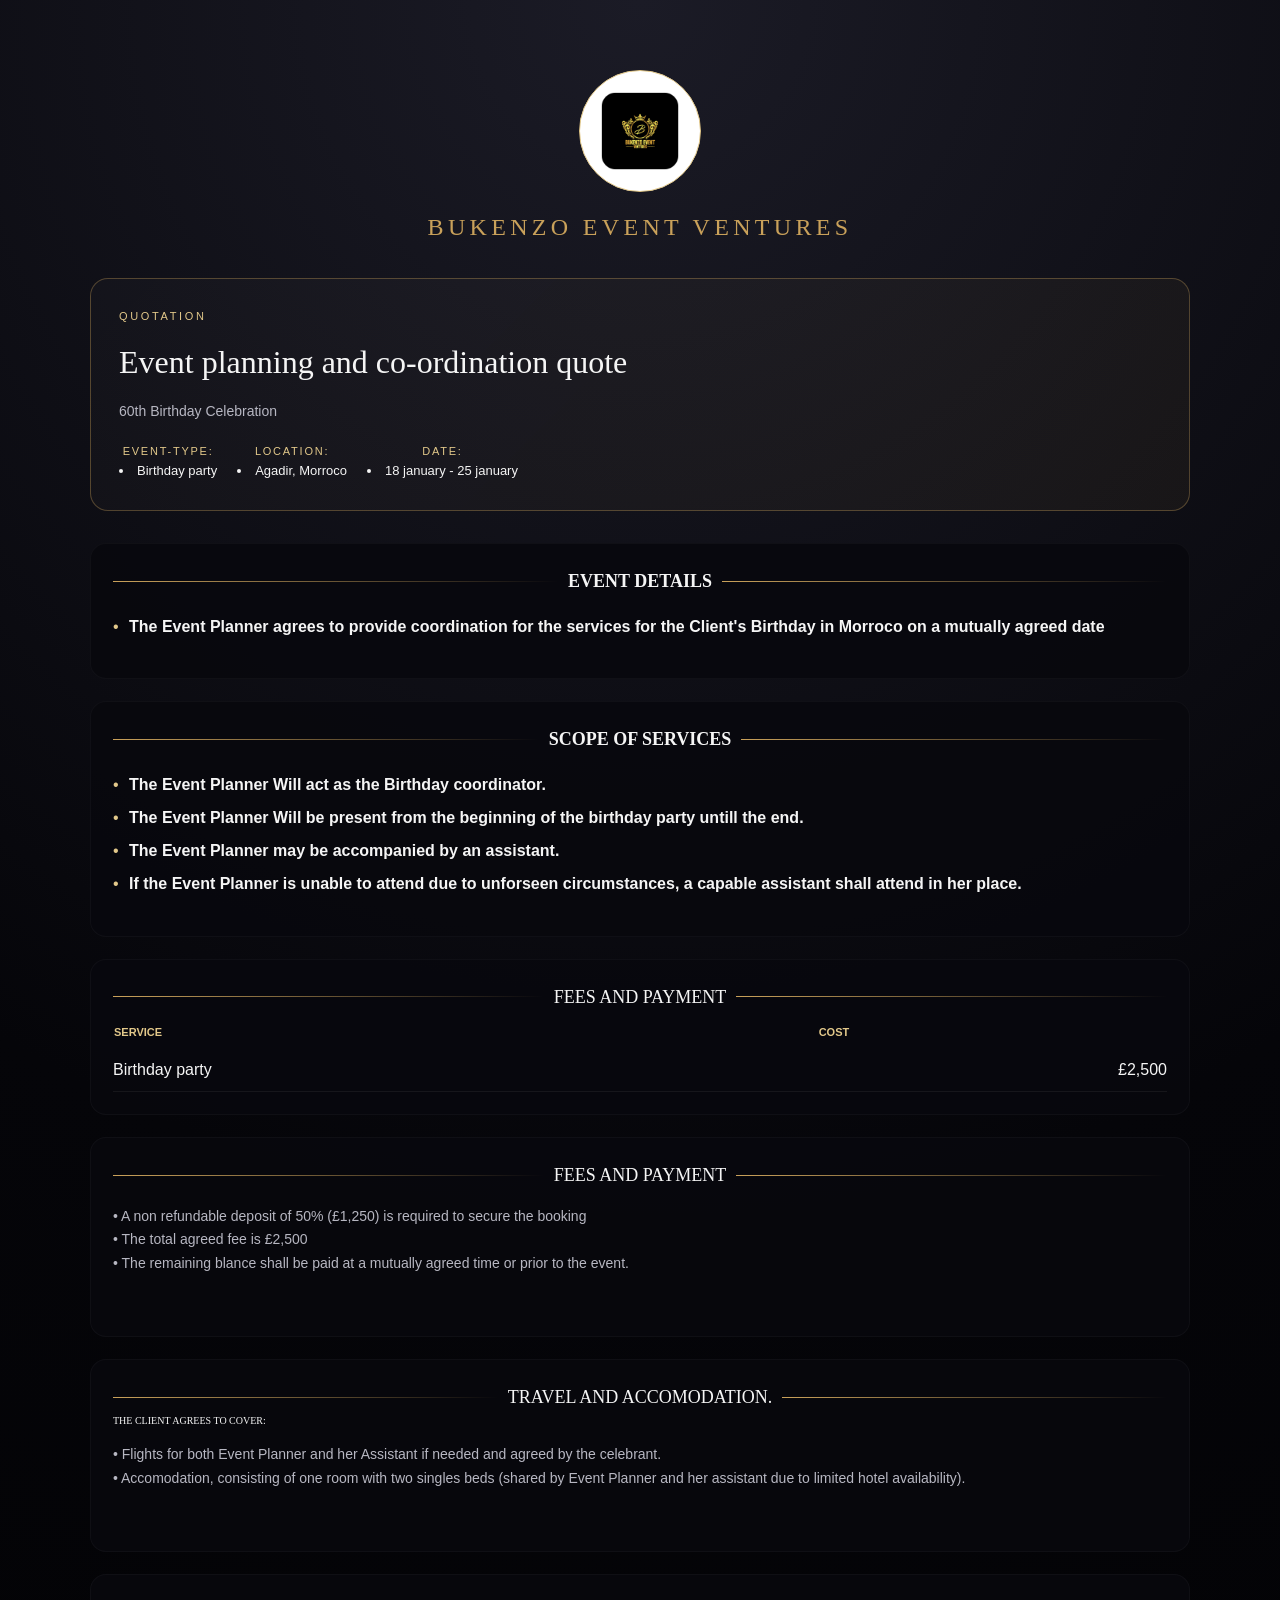
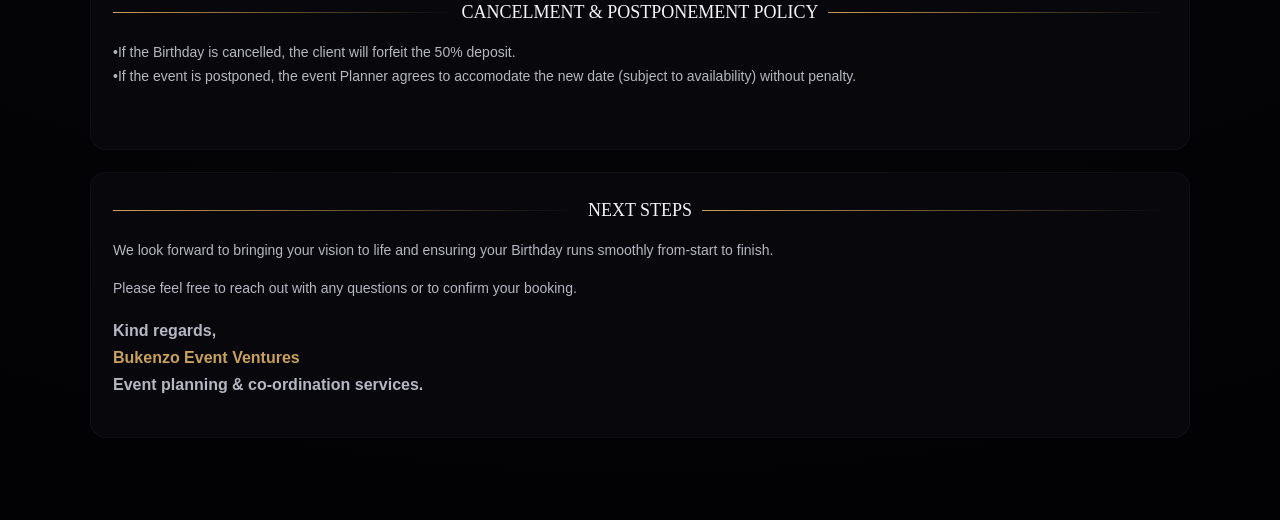
==== index.html @ 553af609 "Update index.html" ====
<!DOCTYPE html>
<html lang="en">
<head>
    <meta charset="UTF-8">
    <meta name="viewport" content="width=device-width, initial-scale=1.0">
    <title>Bukenzo Event Ventures – Birthday Quotation</title> 
    <link rel="icon" href="brand-logo.jpeg">
    <link rel="stylesheet" href="style.css">
</head>
<body>

<div class="page-wrap">

  <!-- BRAND HEADER -->
  <div class="brand-header">
      <div class="brand-logo-placeholder"><img class="brand-logo_img" src=""></div>
      <div class="brand-name">Bukenzo Event Ventures</div>
  </div>

  <!-- HERO CARD -->
  <div class="hero-card">
      <div class="hero-eyebrow">Quotation</div>
      <div class="hero-title">Event planning and co-ordination quote</div>
      <div class="hero-subtitle">60th Birthday Celebration</div>

      <div class="hero-meta">
          <div>
              <div class="hero-meta-label">Event-type:</div>
             <li>Birthday party</li> 
          </div>
          <div>
              <div class="hero-meta-label">Location: </div>
              <li>Agadir, Morroco</li>
          </div>
          <div>
              <div class="hero-meta-label">Date: </div>
              <li>18 january - 25 january</li>
          </div>
      </div>
  </div>

  <!-- EVENT DETAILS -->
  <div class="section">
      <div class="section-header">
          <div class="section-line"></div>
          <div class="section-title"><strong>Event Details</strong></div>
          <div class="section-line"></div>
      </div>

      <ul class="bullet-list">
          <li><strong>The Event Planner agrees to provide coordination for the services for
              the Client's Birthday in Morroco on a mutually agreed date</li></strong> 
      </ul>
  </div>


    <!-- SCOPE OF SERVICES -->
  <div class="section">
      <div class="section-header">
          <div class="section-line"></div>
          <div class="section-title"><strong>Scope of services</strong></div>
          <div class="section-line"></div>
      </div>

      <ul class="bullet-list">
          <li><strong>The Event Planner Will act as the Birthday coordinator.</li></strong> 
          
          <li><strong>The Event Planner Will be present from the beginning of the birthday party untill the end.</li></strong> 

          <li><strong>The Event Planner may be accompanied by an assistant.</li></strong> 

          <li><strong>If the Event Planner is unable to attend due to unforseen circumstances, a capable assistant shall attend in her place.</li></strong> 
      </ul>
  </div>
  
<!-- FEES -->
  <div class="section">
      <div class="section-header">
      <div class="section-line"></div>
      <div class="section-title">Fees and Payment</div>
        <div class="section-line"></div>
      </div>

      <table class="fee-table">
          <tr>
              <th>Service</th>
              <th>Cost</th>
          </tr>
          <tr>
              <td>Birthday party</td>
              <td>£2,500</td>
          </tr>
      </table>

  </div>
     
 
  <!-- PAYMENT TERMS -->
  <div class="section">
      <div class="section-header">
          <div class="section-line"></div>
          <div class="section-title">Fees and Payment</div>
          <div class="section-line"> </div>
      </div>

      <p class="confirmation-text">
          • A non refundable deposit of 50% (£1,250) is required to secure the booking<br>
          •	The total agreed fee is £2,500 <br>
          •	The remaining blance shall be paid at a mutually agreed time or prior to the event.<br><br>
      </p>
  </div>

    <!-- TRAVEL AND ACCOMODATION -->
  <div class="section">
      <div class="section-header">
          <div class="section-line"></div>
          <div class="section-title">Travel and Accomodation.</div>
          <div class="section-line"></div>
      </div>

      <div class="section-subtitle">The client agrees to cover:</div>
      
      <p class="confirmation-text">
          • Flights for both Event Planner and her Assistant if needed and agreed by the celebrant.<br>
          •	Accomodation, consisting of one room with two singles beds
          (shared by Event Planner and her assistant due to limited hotel availability).<br><br>
      </p>
  </div>

    <!-- CANCELLATION AND POSTPONEMENT POLICY -->
  <div class="section">
      <div class="section-header">
          <div class="section-line"></div>
          <div class="section-title">Cancelment & Postponement Policy</div>
          <div class="section-line"></div>
      </div>

      <p class="confirmation-text">
          •If the Birthday is cancelled, the client will forfeit the 50% deposit.<br>
          •If the event is postponed, the event Planner agrees to accomodate the new date (subject to availability) without penalty.<br><br>
      </p>
  </div>

  <!-- CLOSING -->
  <div class="section">
      <div class="section-header">
          <div class="section-line"></div>
          <div class="section-title">Next steps</div>
          <div class="section-line"></div>
      </div>

      <p class="confirmation-text">
          We look forward to bringing your vision to life and ensuring your Birthday runs smoothly from-start to finish.
      </p>

     <p class="confirmation-text">
         Please feel free to reach out with any questions or to confirm your booking.

      <p class="Tel-text master-txt">
          <strong>Kind regards,<br><span class="txt">Bukenzo Event Ventures</span><br>Event planning & co-ordination services. </strong>
      </p>
  </div>

</div>


</body>
</html>
---- style.css ----
/* ROOT COLORS */
:root {
  --bg-dark: #0b0b0d;
  --bg-deep: #111118;
  --gold: #c9a15a;
  --gold-soft: #e2c88a;
  --text-main: #f5f5f5;
  --text-muted: #b7b7c2;
  --border-soft: rgba(201,161,90,0.35);
}

/* GLOBAL */
body {
  margin: 0;
  font-family: 'Poppins', sans-serif;
  background: radial-gradient(circle at top, #1b1b26 0, #050509 55%, #020204 100%);
  color: var(--text-main);
  line-height: 1.7;
}

.page-wrap {
  max-width: 1100px;
  margin: auto;
  padding: 40px 20px 60px;
}

/* LOGO */
.brand-header {
  text-align: center;
  margin-bottom: 40px;
  margin: 30px;
}

.brand-logo-placeholder {
  width: 120px;
  height: 120px;
  margin: 0 auto 15px;
  border-radius: 50%;
  border: 1px solid var(--gold-soft);
  display: flex;
  justify-content: center;
  font-family: "Playfair Display", serif;
  font-size: 40px;  
  font-size: 13px;
  color: var(--gold-soft);

background-repeat: no-repeat;
background-size: cover;
  background-color: var(--bg-deep);
background-position: center center;
  background-position: center x;
  background-position: center y;
background-image: url("./brand-logo.jpeg");
}

.brand-logo_img {
  background: var(--bg-deep);
}

.brand-name {
  font-family: "Playfair Display", serif;
  font-size: 24px;
  letter-spacing: 0.18em;
  text-transform: uppercase;
  color: var(--gold);
}

.brand-tagline {
  font-size: 13px;
  text-transform: uppercase;
  letter-spacing: 0.22em;
  color: var(--text-muted);
}

/* HERO */
.hero-card {
  background: linear-gradient(135deg, rgba(255,255,255,0.02), rgba(201,161,90,0.06));
  border: 1px solid var(--border-soft);
  border-radius: 18px;
  padding: 28px;
  margin-bottom: 32px;
  position: relative;
}

.hero-eyebrow {
  font-size: 11px;
  text-transform: uppercase;
  letter-spacing: 0.24em;
  color: var(--gold-soft);
}

.hero-title {
  font-family: "Playfair Display", serif;
  font-size: 32px;
  margin: 10px 0;
}

.hero-subtitle {
  font-size: 14px;
  color: var(--text-muted);
  margin-bottom: 18px;
}

.hero-meta {
  display: flex;
  flex-wrap: wrap;
  gap: 20px;
  font-size: 13px;
}

.hero-meta-label {
  font-size: 11px;
  text-transform: uppercase;
  letter-spacing: 0.16em;
  color: var(--gold-soft);
  text-align: center;
}

/* SECTIONS */
.section {
  background: rgba(8,8,14,0.9);
  border-radius: 16px;
  border: 1px solid rgba(255,255,255,0.03);
  padding: 22px;
  margin-bottom: 22px;
}

.section-header {
  display: flex;
  align-items: center;
  gap: 10px;
}

.section-title {
  font-family: "Playfair Display", serif;
  font-size: 18px;
  text-transform: uppercase;
}

.section-line {
  flex: 1;
  height: 1px;
  background: linear-gradient(to right, var(--gold), transparent);
}

.section-subtitle {
font-family: "Playfair Display", serif;
  font-size: 10px;
  text-transform: uppercase;
}

/* SCHEDULE */
.schedule-grid {
  display: grid;
  grid-template-columns: repeat(auto-fit, minmax(220px, 1fr));
  gap: 14px;
}

.schedule-item {
  background: rgba(255,255,255,0.02);
  border-radius: 12px;
  padding: 14px;
}

.schedule-date {
  font-size: 12px;
  color: var(--gold-soft);
  text-transform: uppercase;
}

.schedule-title {
  font-size: 14px;
  font-weight: 500;
  margin: 4px 0;
}

/* LISTS */
.bullet-list {
  list-style: none;
  padding-left: 0;
}

.bullet-list li {
  padding-left: 16px;
  position: relative;
  margin-bottom: 6px;
}

.bullet-list li::before {
  content: "•";
  position: absolute;
  left: 0;
  color: var(--gold-soft);
}

.scope-heading {
  margin-top: 18px;
  font-size: 14px;
  text-transform: uppercase;
  letter-spacing: 0.12em;
  color: var(--gold-soft);
}

/* FEES */
.fee-table {
  width: 100%;
  border-collapse: collapse;
  margin-top: 10px;
}

.fee-table th {
  text-align: left;
  font-size: 11px;
  text-transform: uppercase;
  color: var(--gold-soft);
  padding-bottom: 6px;
}

.fee-table td {
  padding: 8px 0;
  border-bottom: 1px solid rgba(255,255,255,0.06);
}

.fee-table td:last-child {
  text-align: right;
}

.total-amount {
  margin-top: 12px;
  font-size: 16px;
  color: var(--gold);
  text-align: center;
}

/* CONFIRMATION */
.confirmation-text {
  font-size: 14px;
  color: var(--text-muted);
}

.Tel-text {
    text-align: center;
}

.txt {
    color: var(--gold);
    text-align: left;
}
.master-txt {
    color: var(--text-muted);
    text-align: left;
}
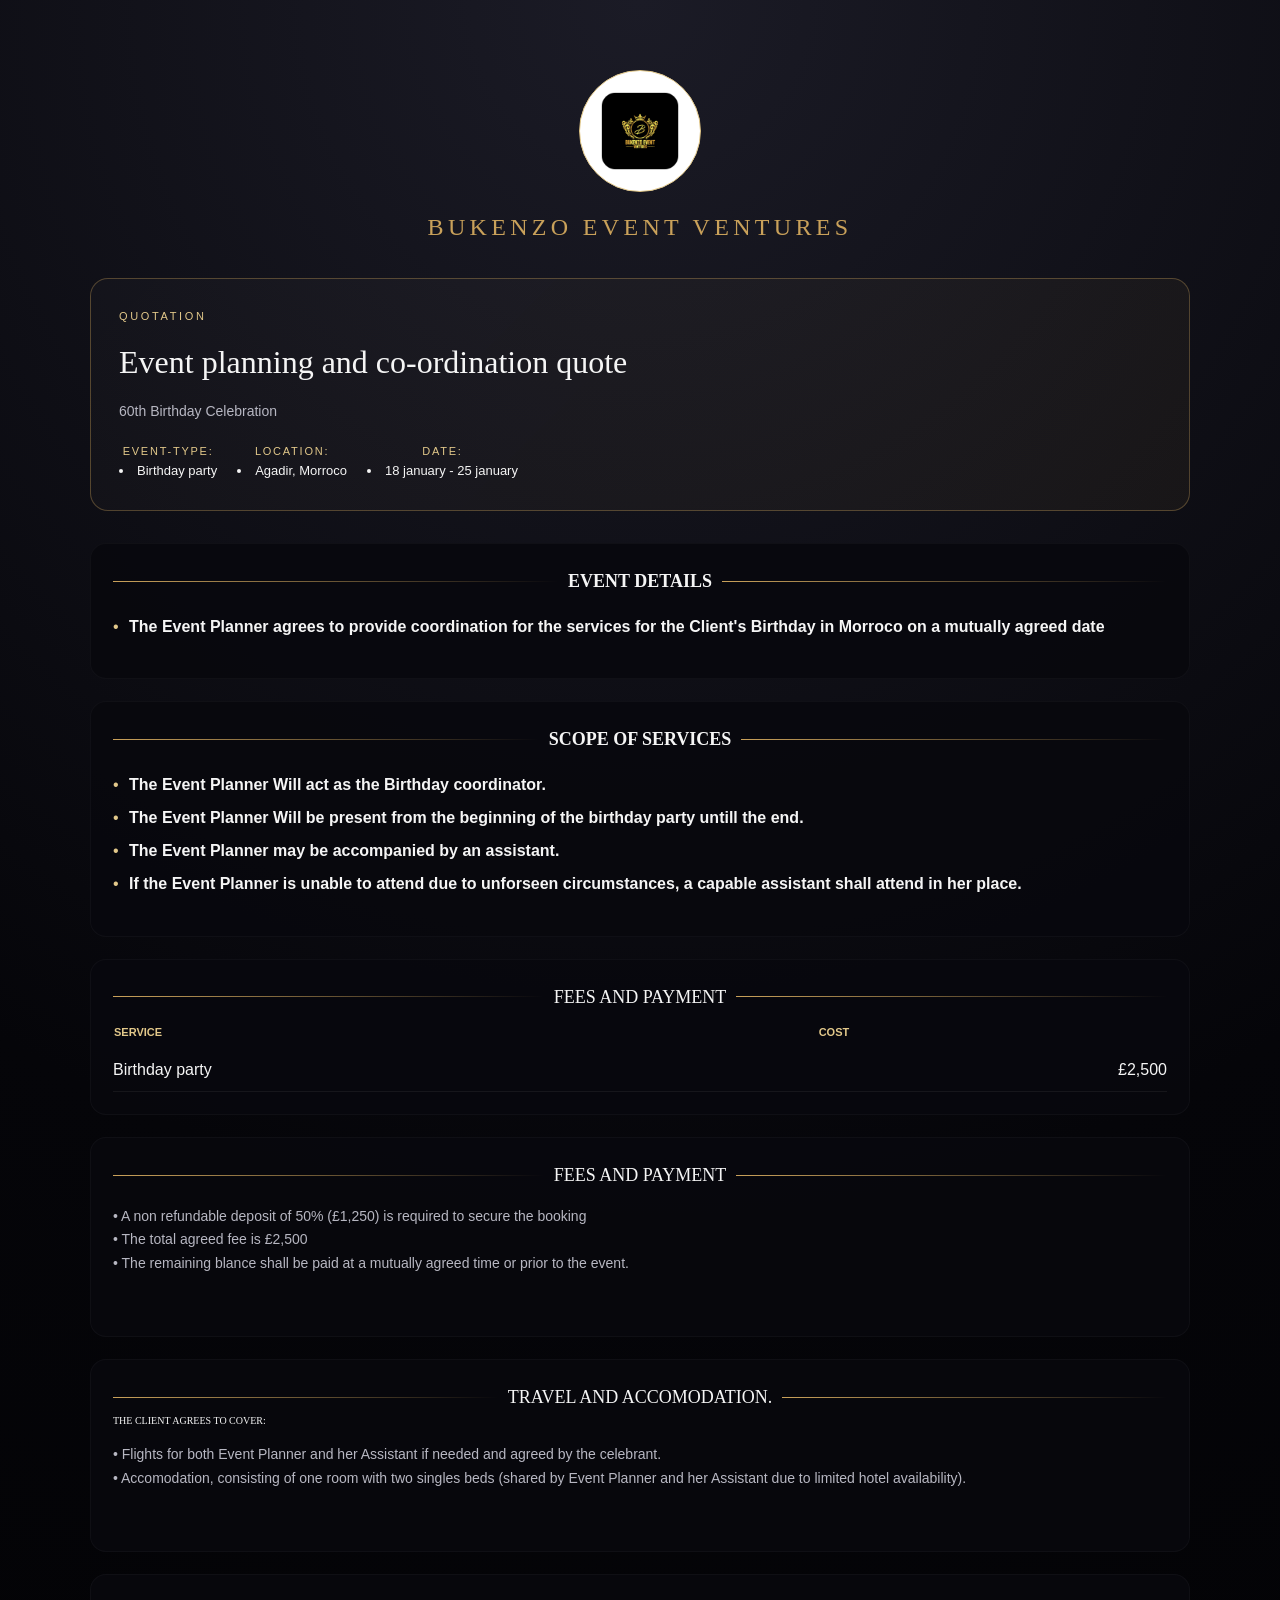
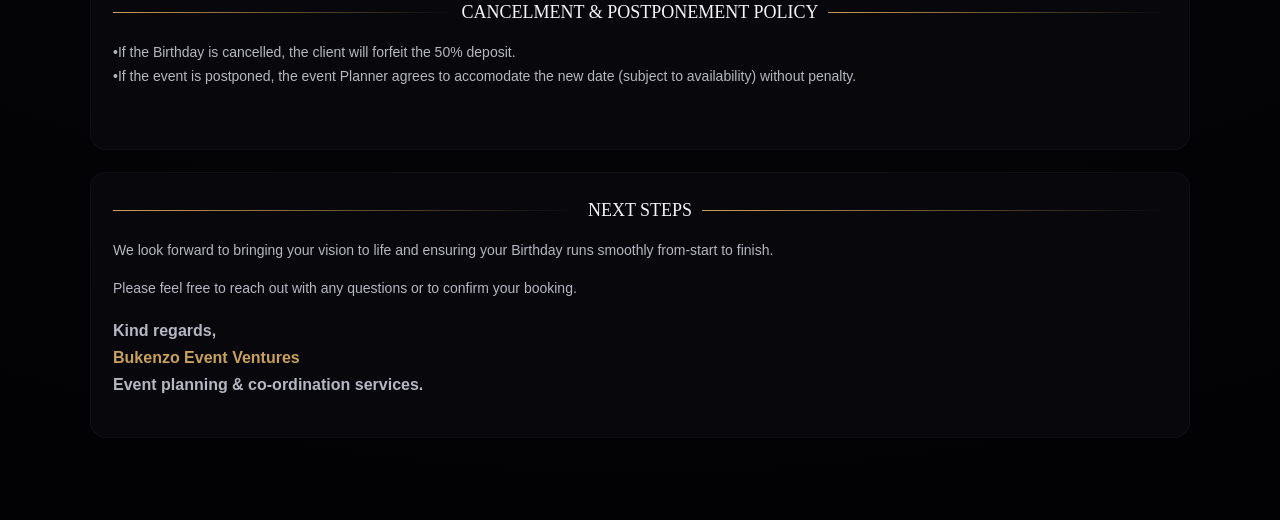
==== commit 43f1e6b8: "Update index.html" ====
--- a/index.html
+++ b/index.html
@@ -123,7 +123,7 @@
       <p class="confirmation-text">
           • Flights for both Event Planner and her Assistant if needed and agreed by the celebrant.<br>
           •	Accomodation, consisting of one room with two singles beds
-          (shared by Event Planner and her assistant due to limited hotel availability).<br><br>
+          (shared by Event Planner and her Assistant due to limited hotel availability).<br><br>
       </p>
   </div>
 
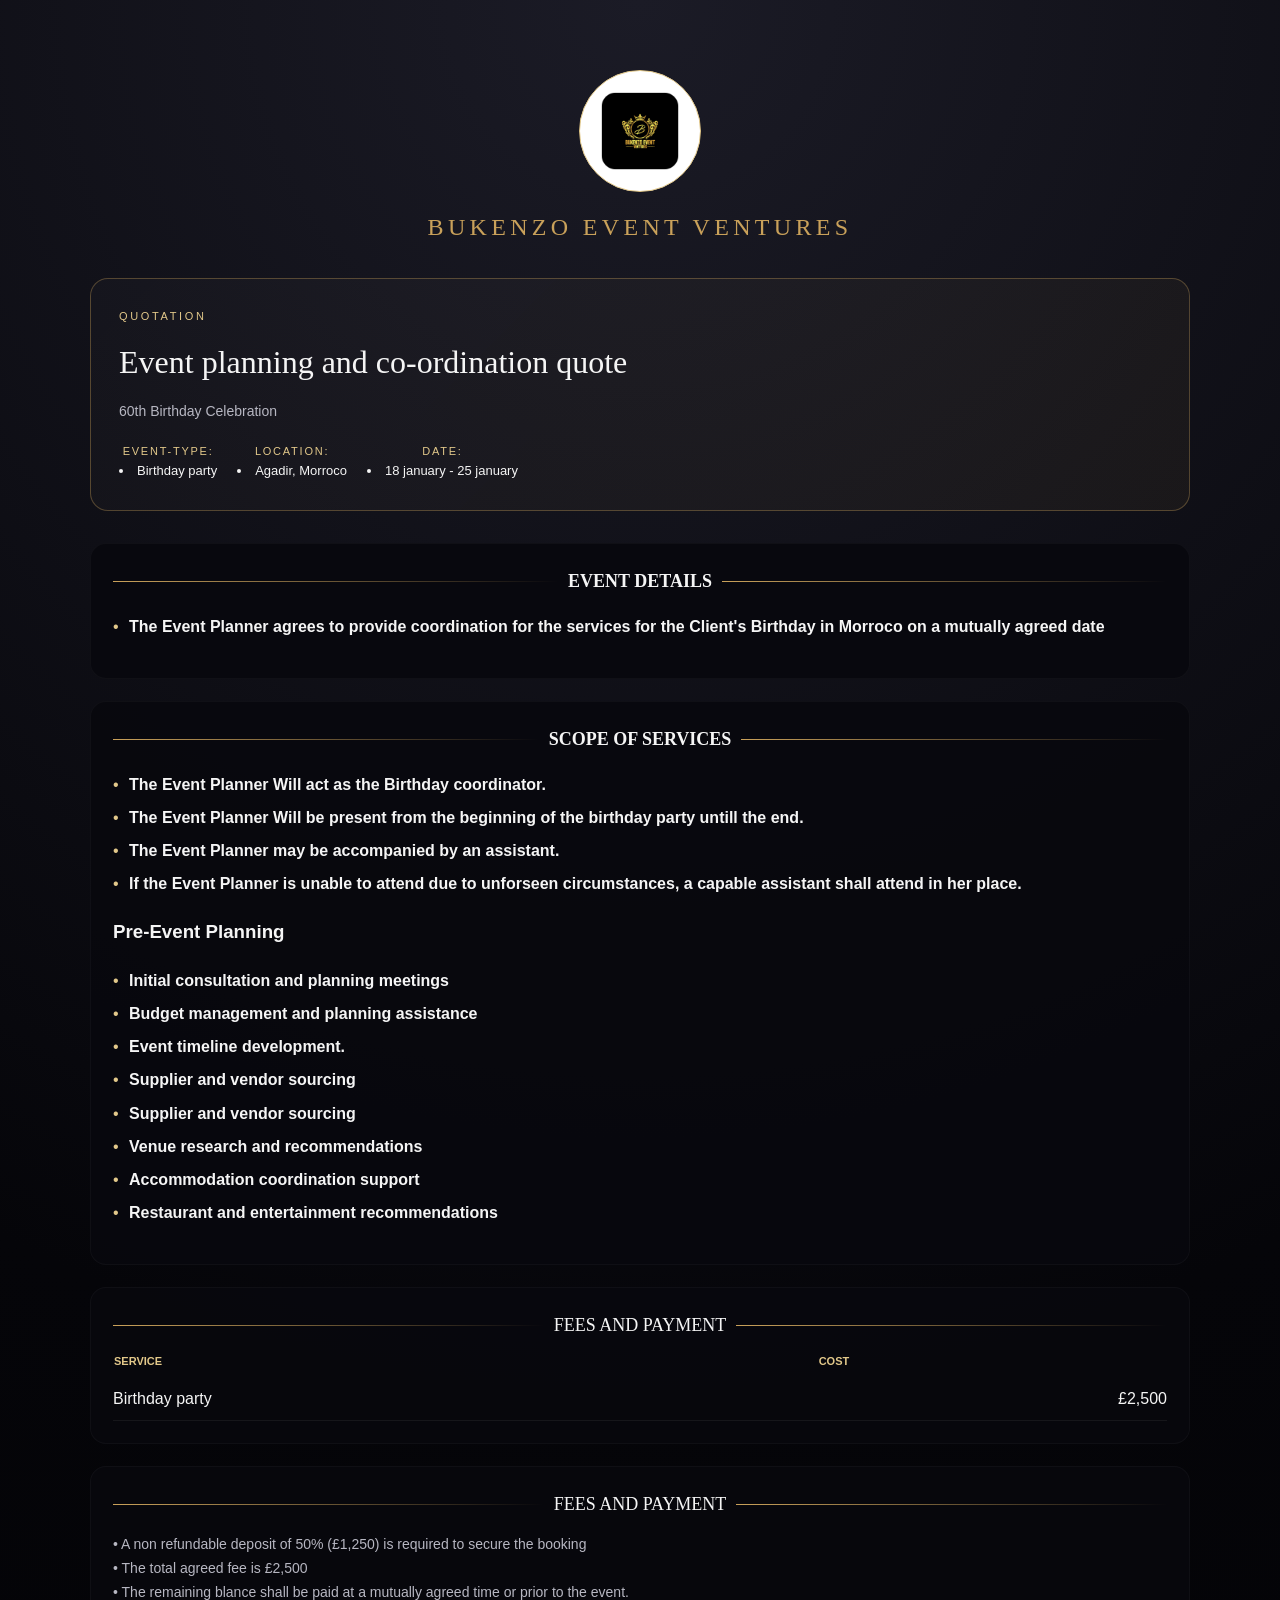
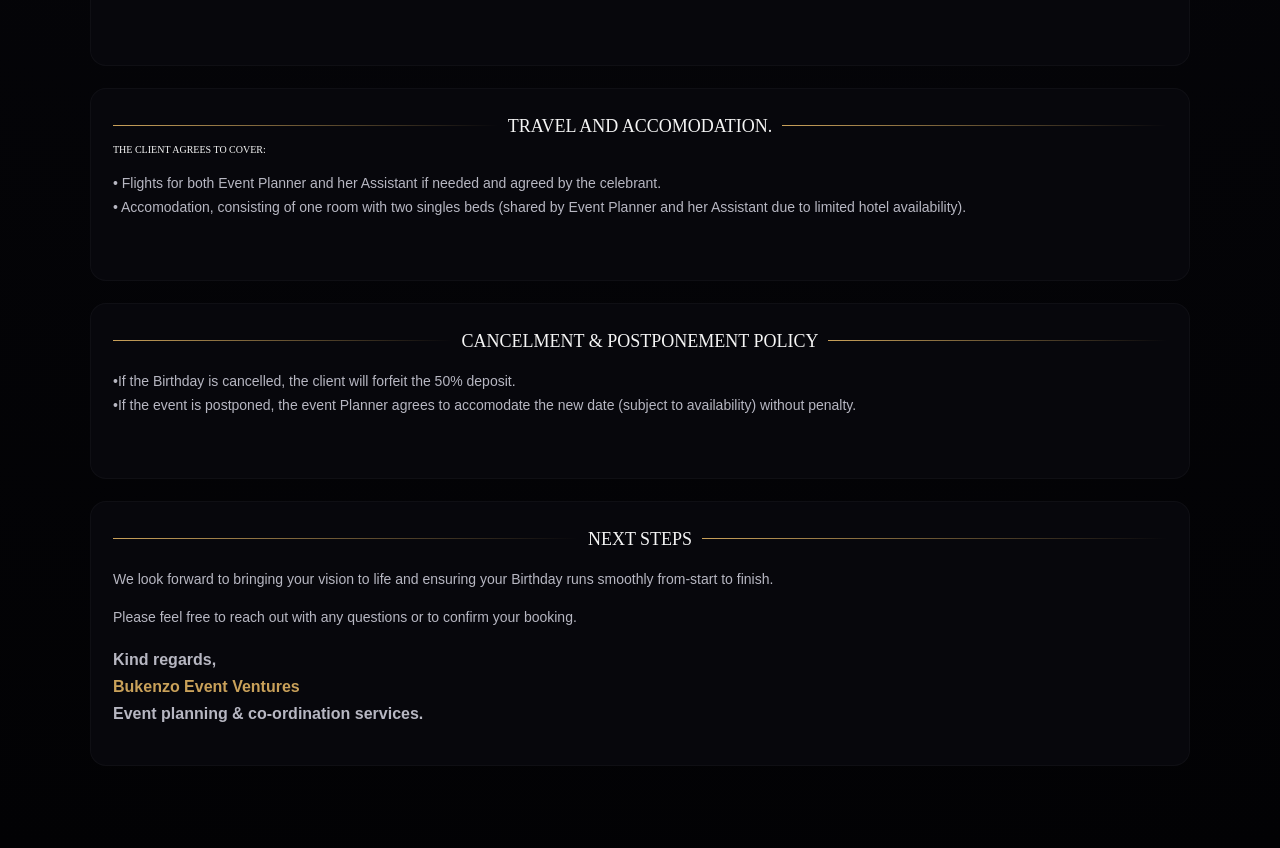
==== commit 5ed41659: "Update index.html" ====
--- a/index.html
+++ b/index.html
@@ -71,6 +71,23 @@
 
           <li><strong>If the Event Planner is unable to attend due to unforseen circumstances, a capable assistant shall attend in her place.</li></strong> 
       </ul>
+
+      <h3> Pre-Event Planning </h3>
+       <ul class="bullet-list">
+          <li><strong>Initial consultation and planning meetings </li></strong> 
+          
+          <li><strong>Budget management and planning assistance </li></strong> 
+
+          <li><strong>Event timeline development.</li></strong> 
+
+          <li><strong>Supplier and vendor sourcing </li></strong> 
+           <li><strong>Supplier and vendor sourcing </li></strong> 
+          <li><strong>Venue research and recommendations </li></strong>
+         <li><strong>Accommodation coordination support </li></strong>
+         <li><strong>Restaurant and entertainment recommendations </li></strong>
+
+      </ul>
+      
   </div>
   
 <!-- FEES -->
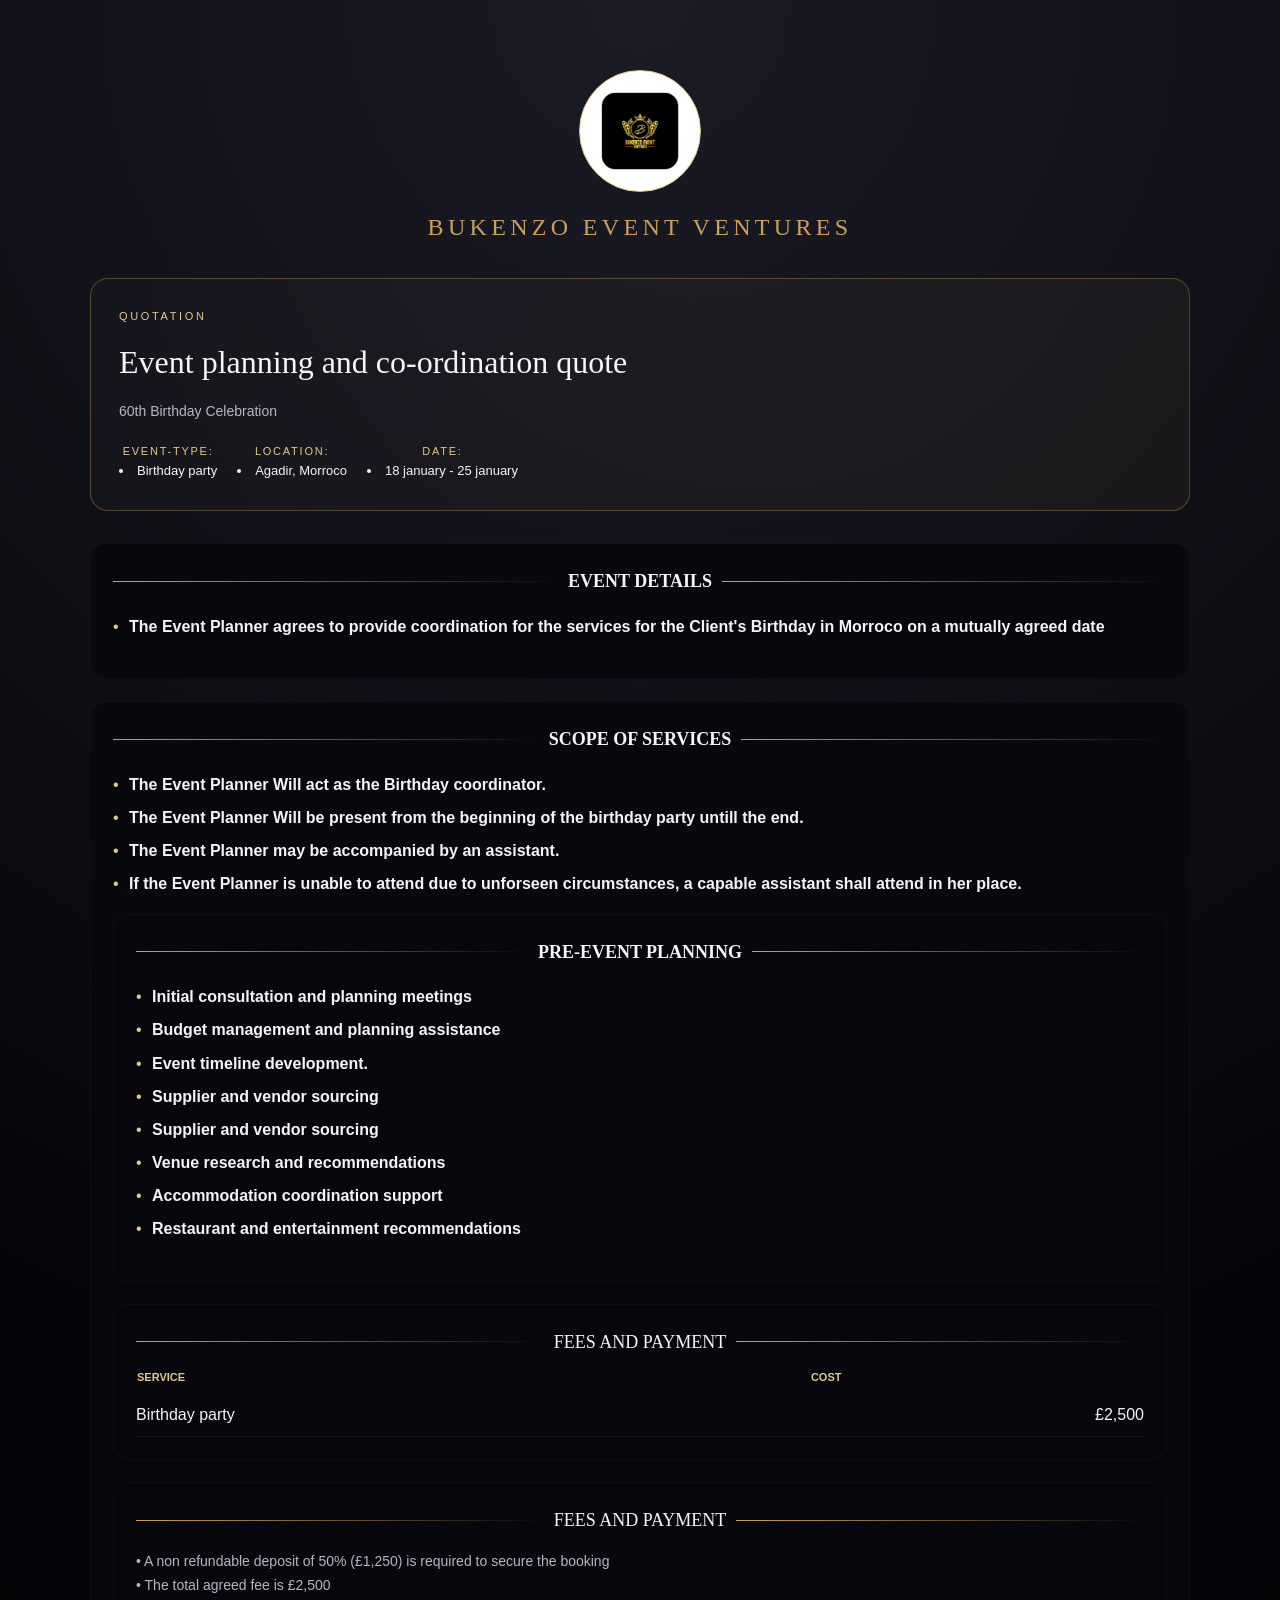
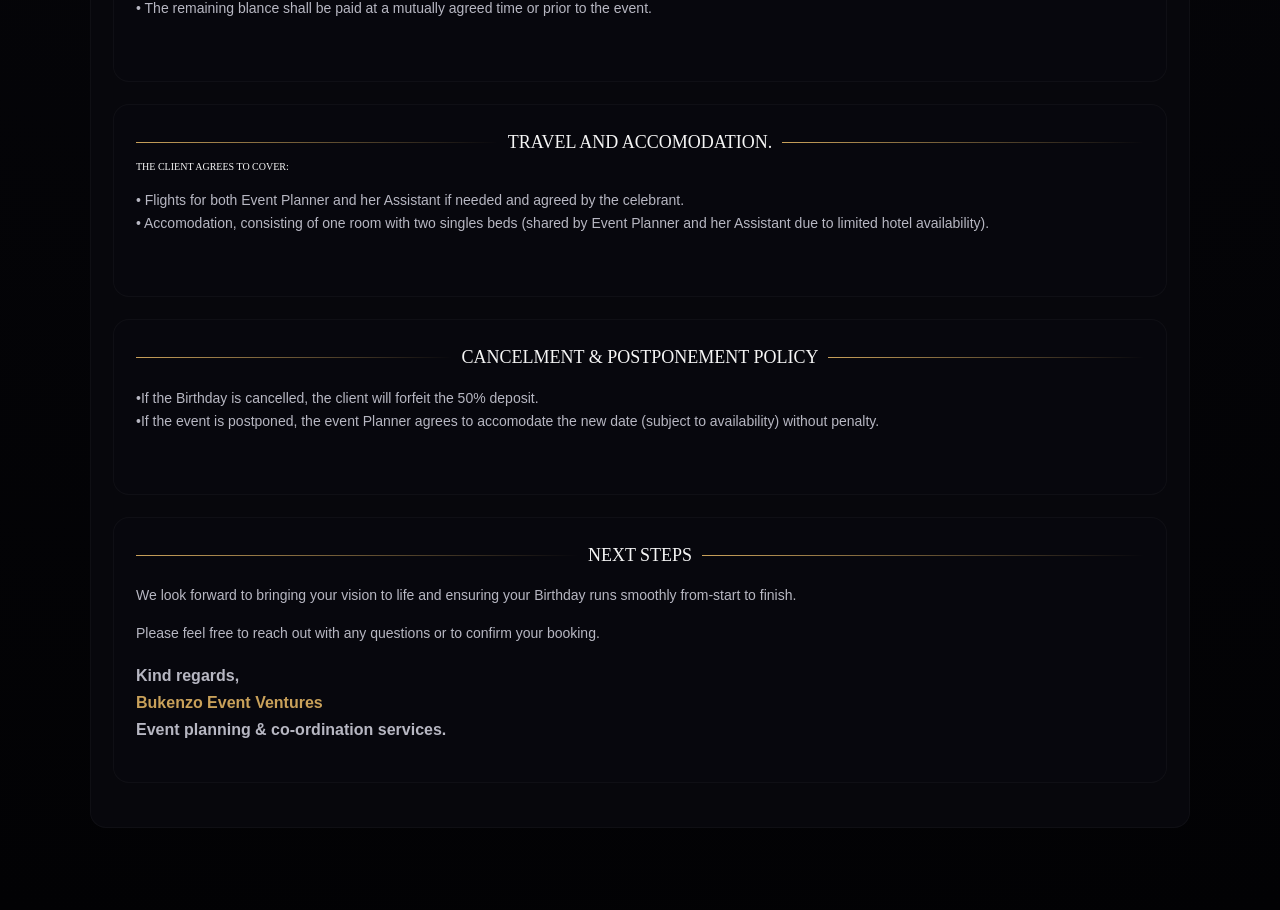
==== commit 0fa7ce0f: "Update index.html" ====
--- a/index.html
+++ b/index.html
@@ -72,7 +72,12 @@
           <li><strong>If the Event Planner is unable to attend due to unforseen circumstances, a capable assistant shall attend in her place.</li></strong> 
       </ul>
 
-      <h3> Pre-Event Planning </h3>
+     <div class="section">
+      <div class="section-header">
+          <div class="section-line"></div>
+          <div class="section-title"><strong>Pre-Event Planning</strong></div>
+          <div class="section-line"></div>
+      </div>
        <ul class="bullet-list">
           <li><strong>Initial consultation and planning meetings </li></strong> 
           
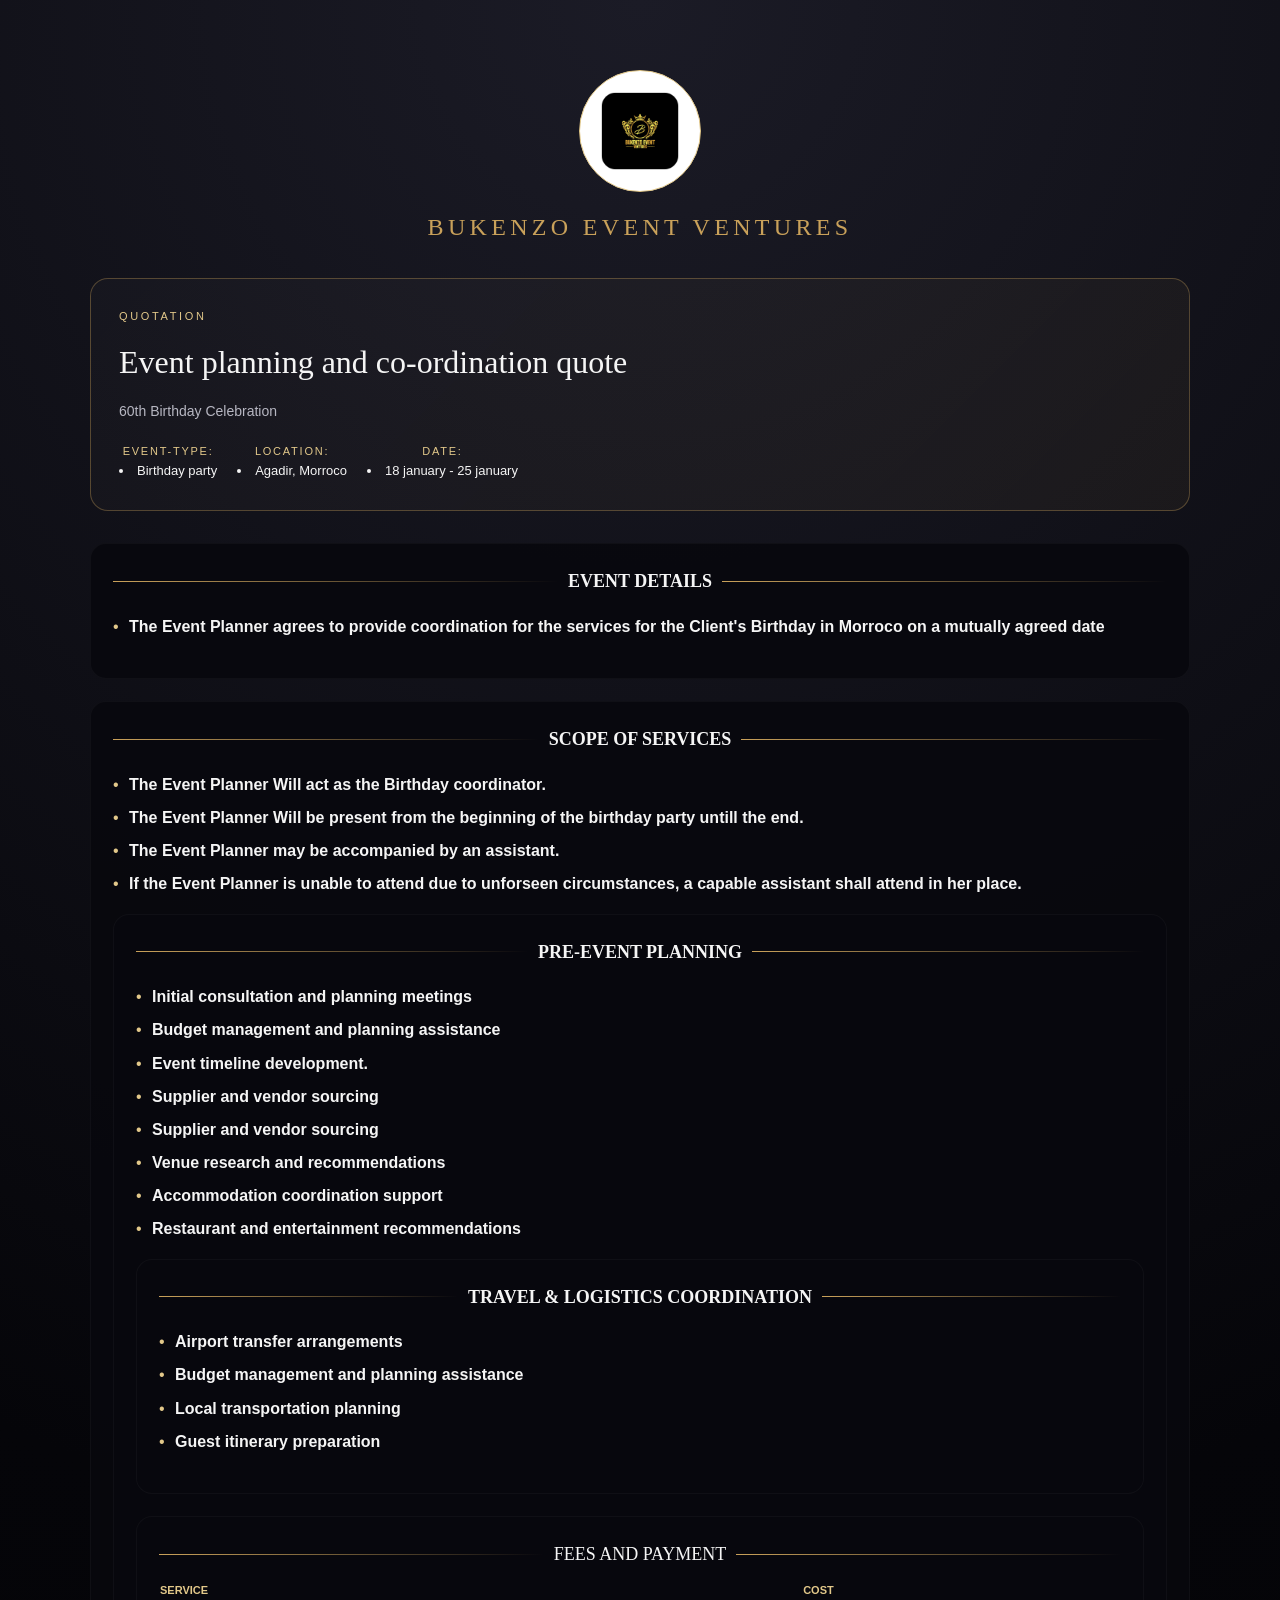
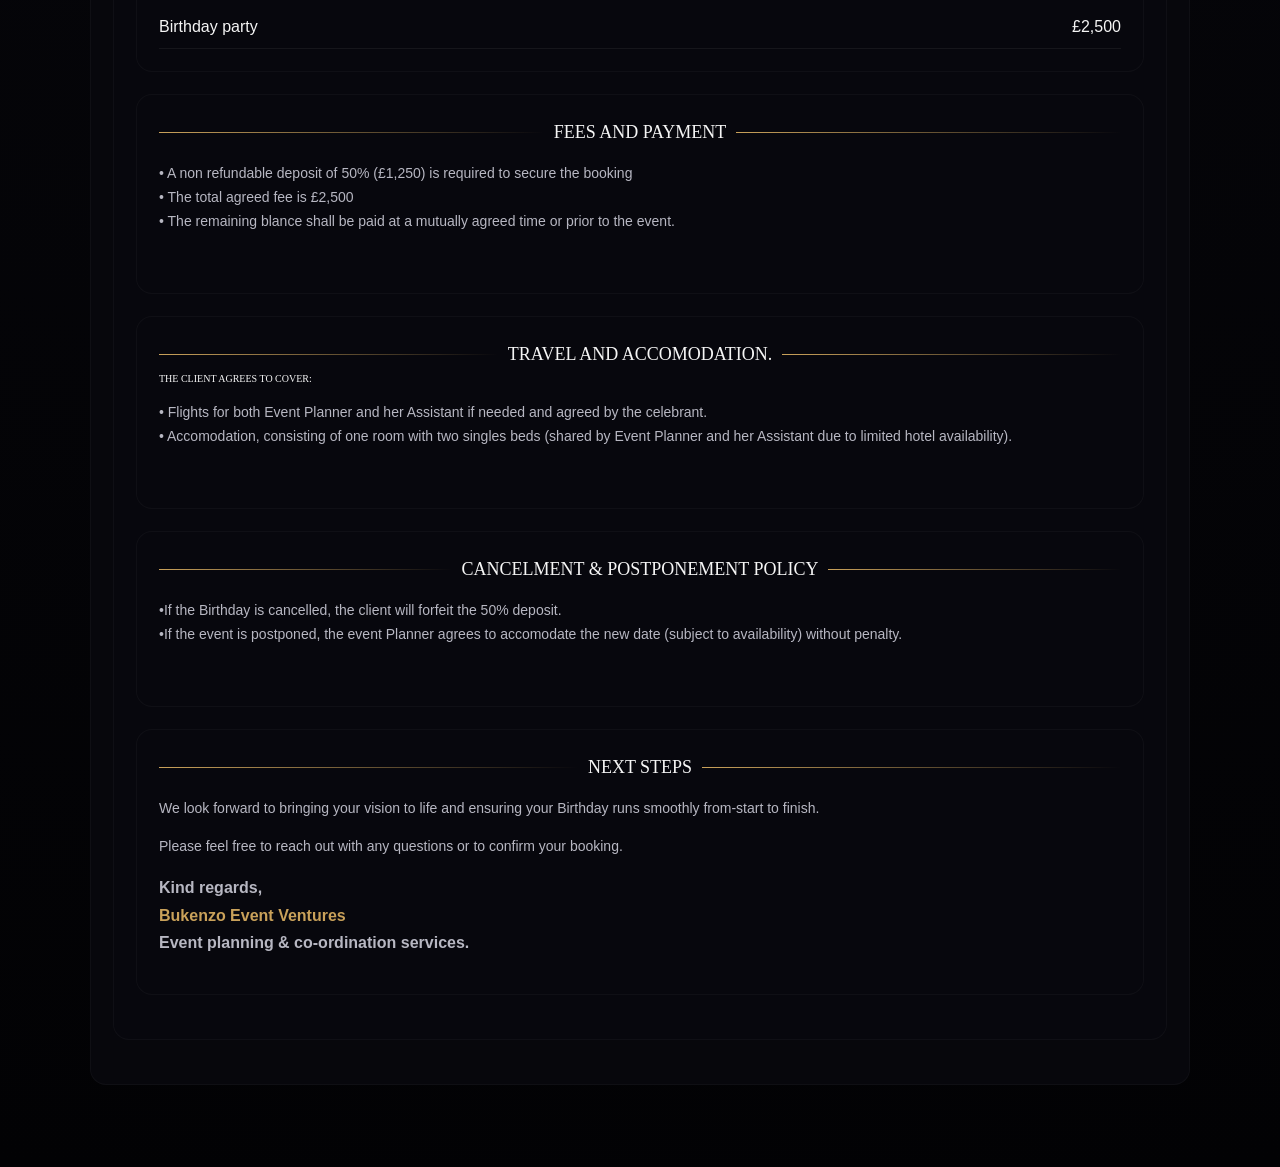
==== commit c8622bc3: "Update index.html" ====
--- a/index.html
+++ b/index.html
@@ -90,8 +90,25 @@
           <li><strong>Venue research and recommendations </li></strong>
          <li><strong>Accommodation coordination support </li></strong>
          <li><strong>Restaurant and entertainment recommendations </li></strong>
-
       </ul>
+
+         <div class="section">
+      <div class="section-header">
+          <div class="section-line"></div>
+          <div class="section-title"><strong>Travel & Logistics Coordination</strong></div>
+          <div class="section-line"></div>
+      </div>
+             <ul class="bullet-list">
+          <li><strong>Airport transfer arrangements </li></strong> 
+          
+          <li><strong>Budget management and planning assistance </li></strong> 
+
+          <li><strong>Local transportation planning</li></strong> 
+
+          <li><strong>Guest itinerary preparation </li></strong> 
+            </ul>
+
+
       
   </div>
   
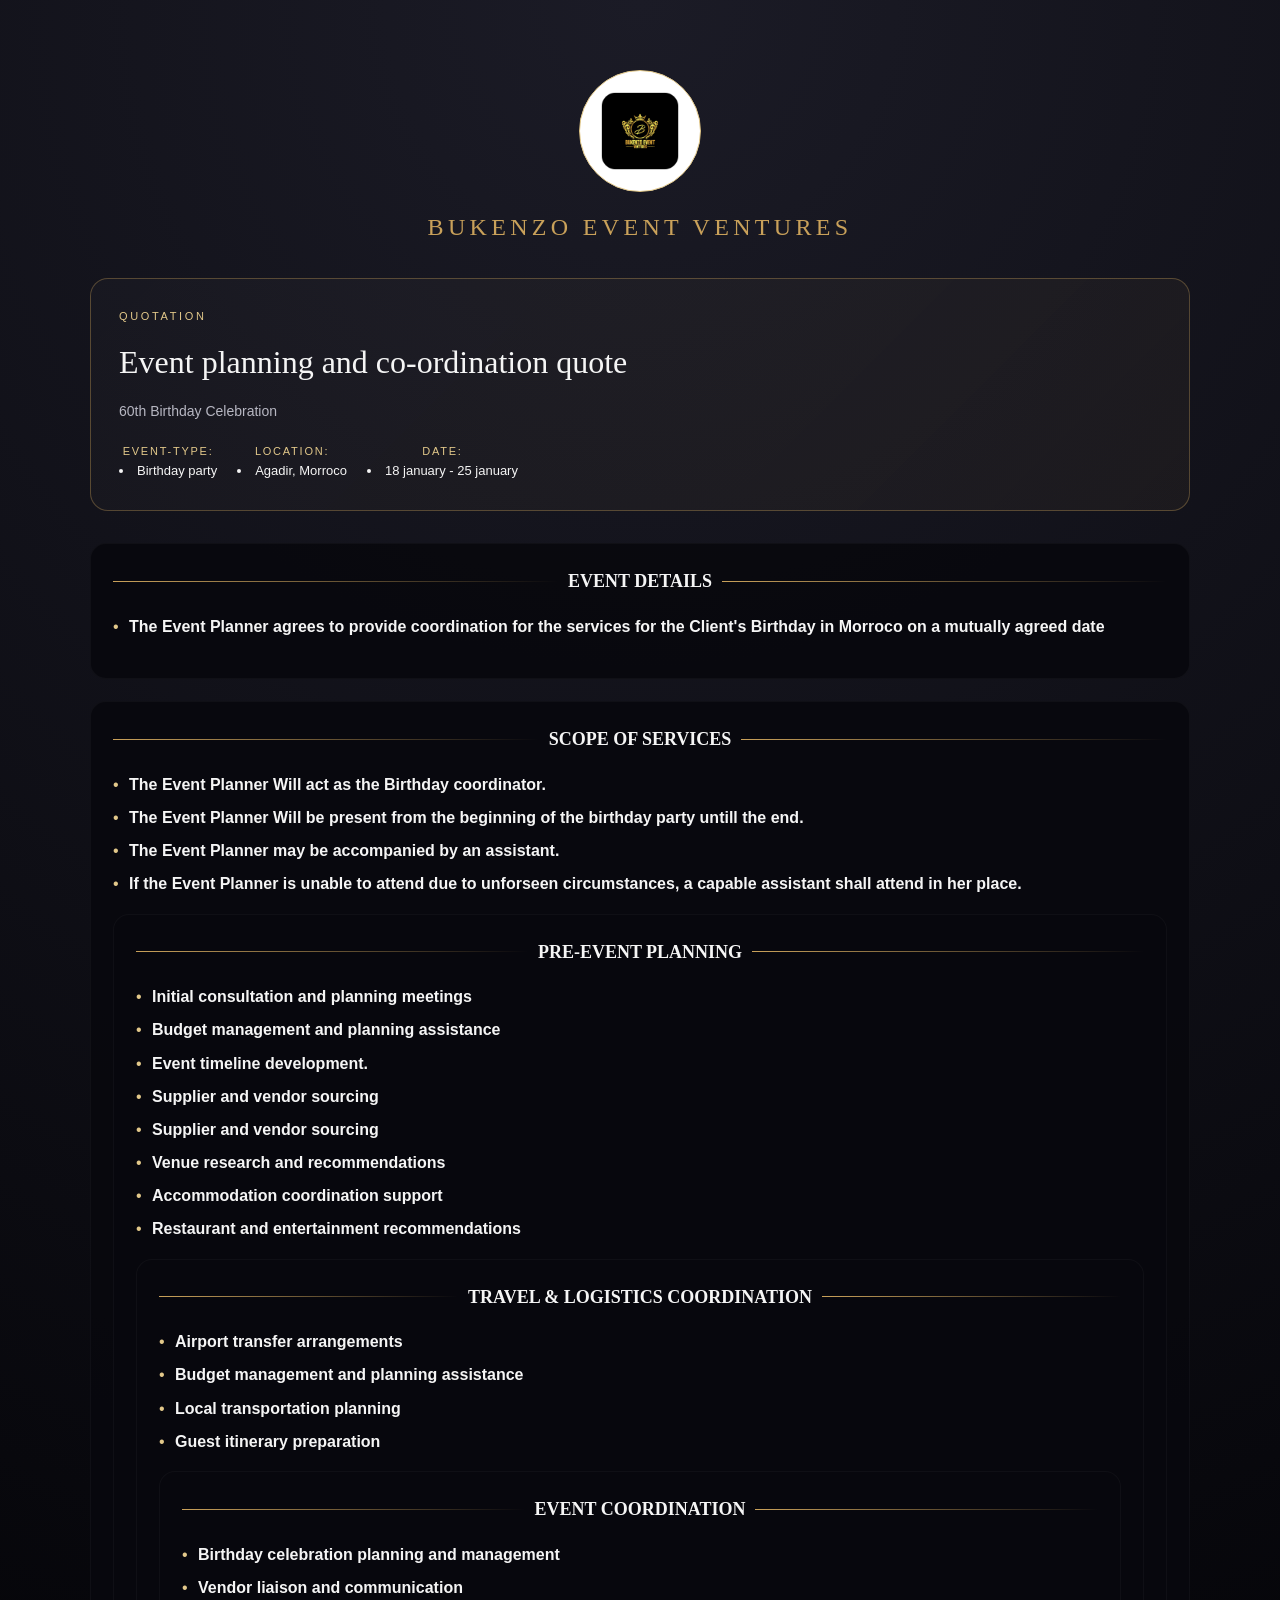
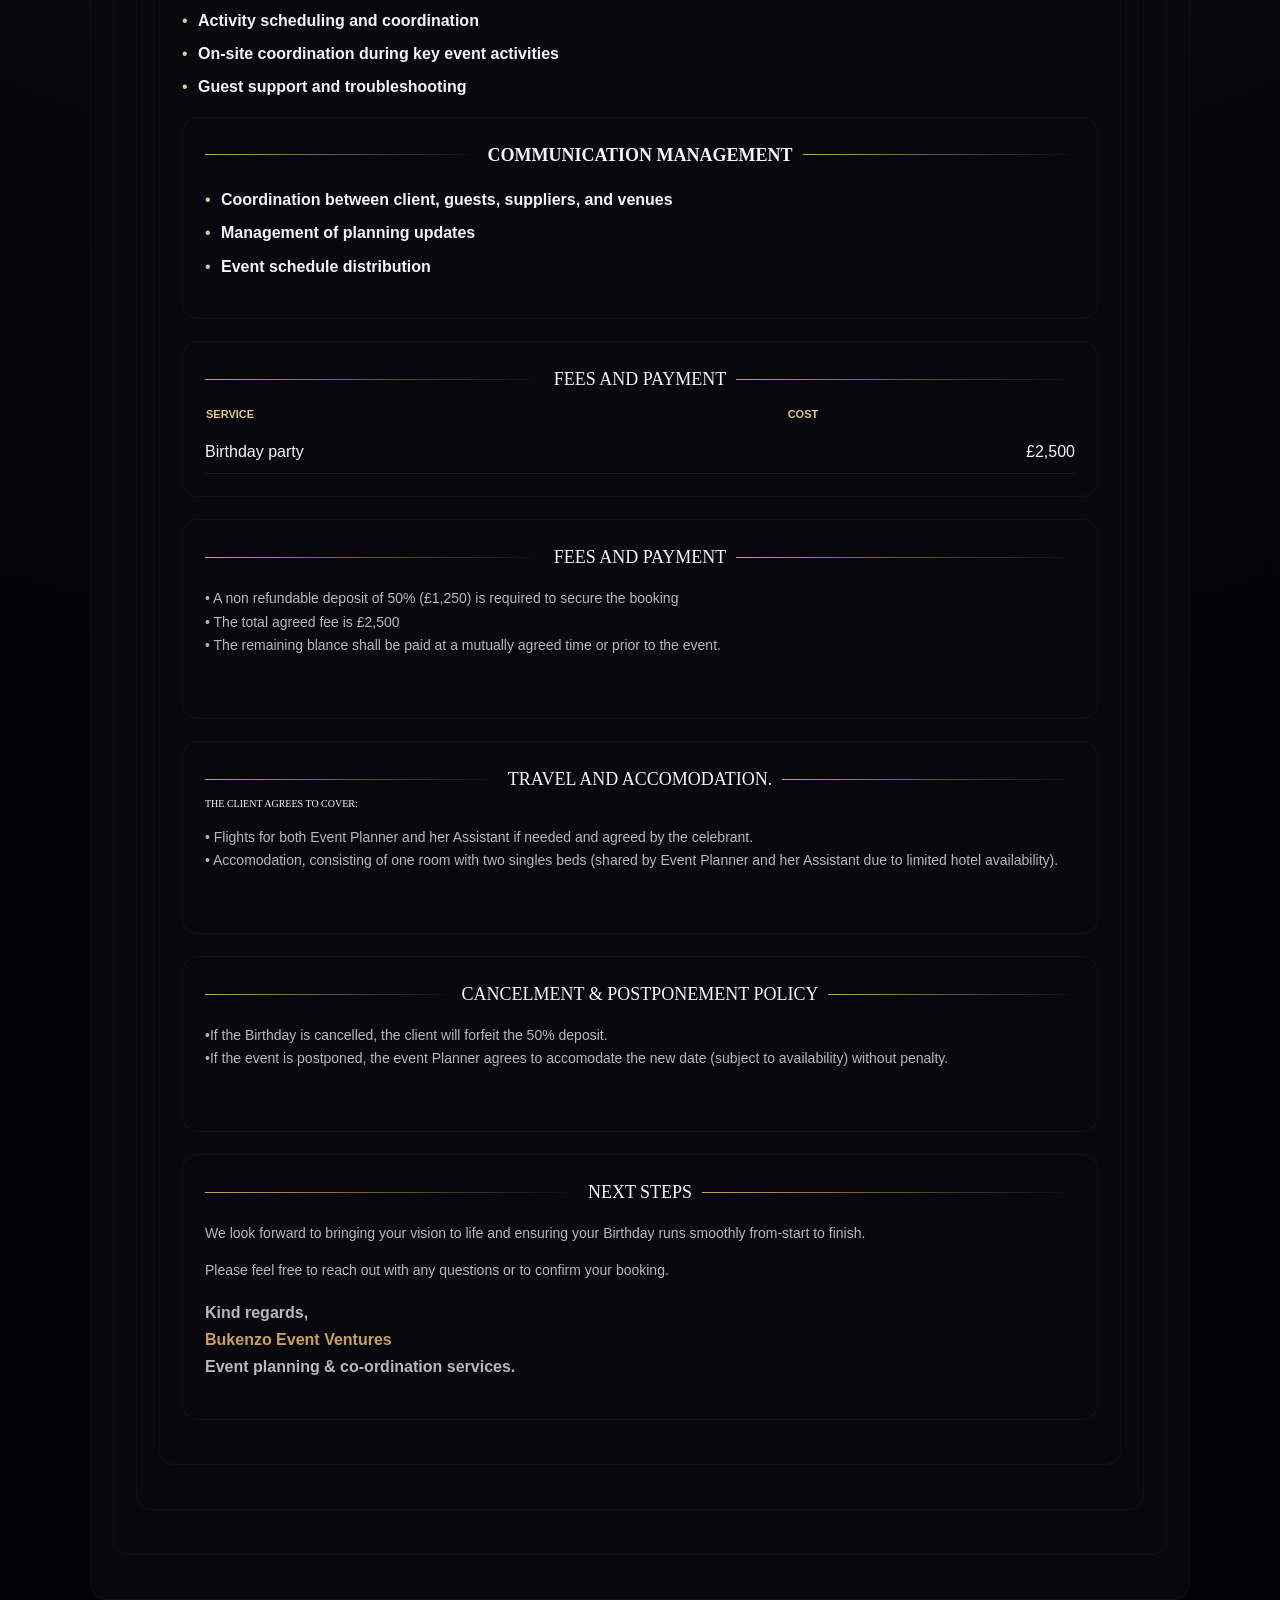
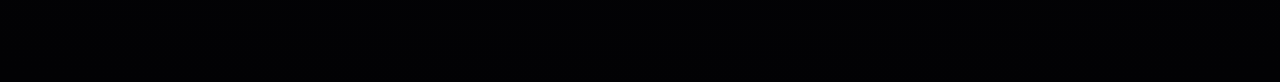
==== commit f5410e96: "Update index.html" ====
--- a/index.html
+++ b/index.html
@@ -108,8 +108,34 @@
           <li><strong>Guest itinerary preparation </li></strong> 
             </ul>
 
-
-      
+             <div class="section">
+      <div class="section-header">
+          <div class="section-line"></div>
+          <div class="section-title"><strong>Event Coordination</strong></div>
+          <div class="section-line"></div>
+      </div>
+       <ul class="bullet-list">
+          <li><strong>Birthday celebration planning and management </li></strong> 
+          
+          <li><strong>Vendor liaison and communication </li></strong> 
+
+          <li><strong>Activity scheduling and coordination </li></strong> 
+
+          <li><strong>On-site coordination during key event activities</li></strong> 
+           <li><strong>Guest support and troubleshooting  </li></strong> 
+      </ul>
+
+  <div class="section">
+      <div class="section-header">
+          <div class="section-line"></div>
+          <div class="section-title"><strong>Communication Management</strong></div>
+          <div class="section-line"></div>
+      </div>
+       <ul class="bullet-list">
+          <li><strong>Coordination between client, guests, suppliers, and venues </li></strong> 
+          <li><strong>Management of planning updates </li></strong> 
+          <li><strong>Event schedule distribution</li></strong> 
+      </ul>      
   </div>
   
 <!-- FEES -->
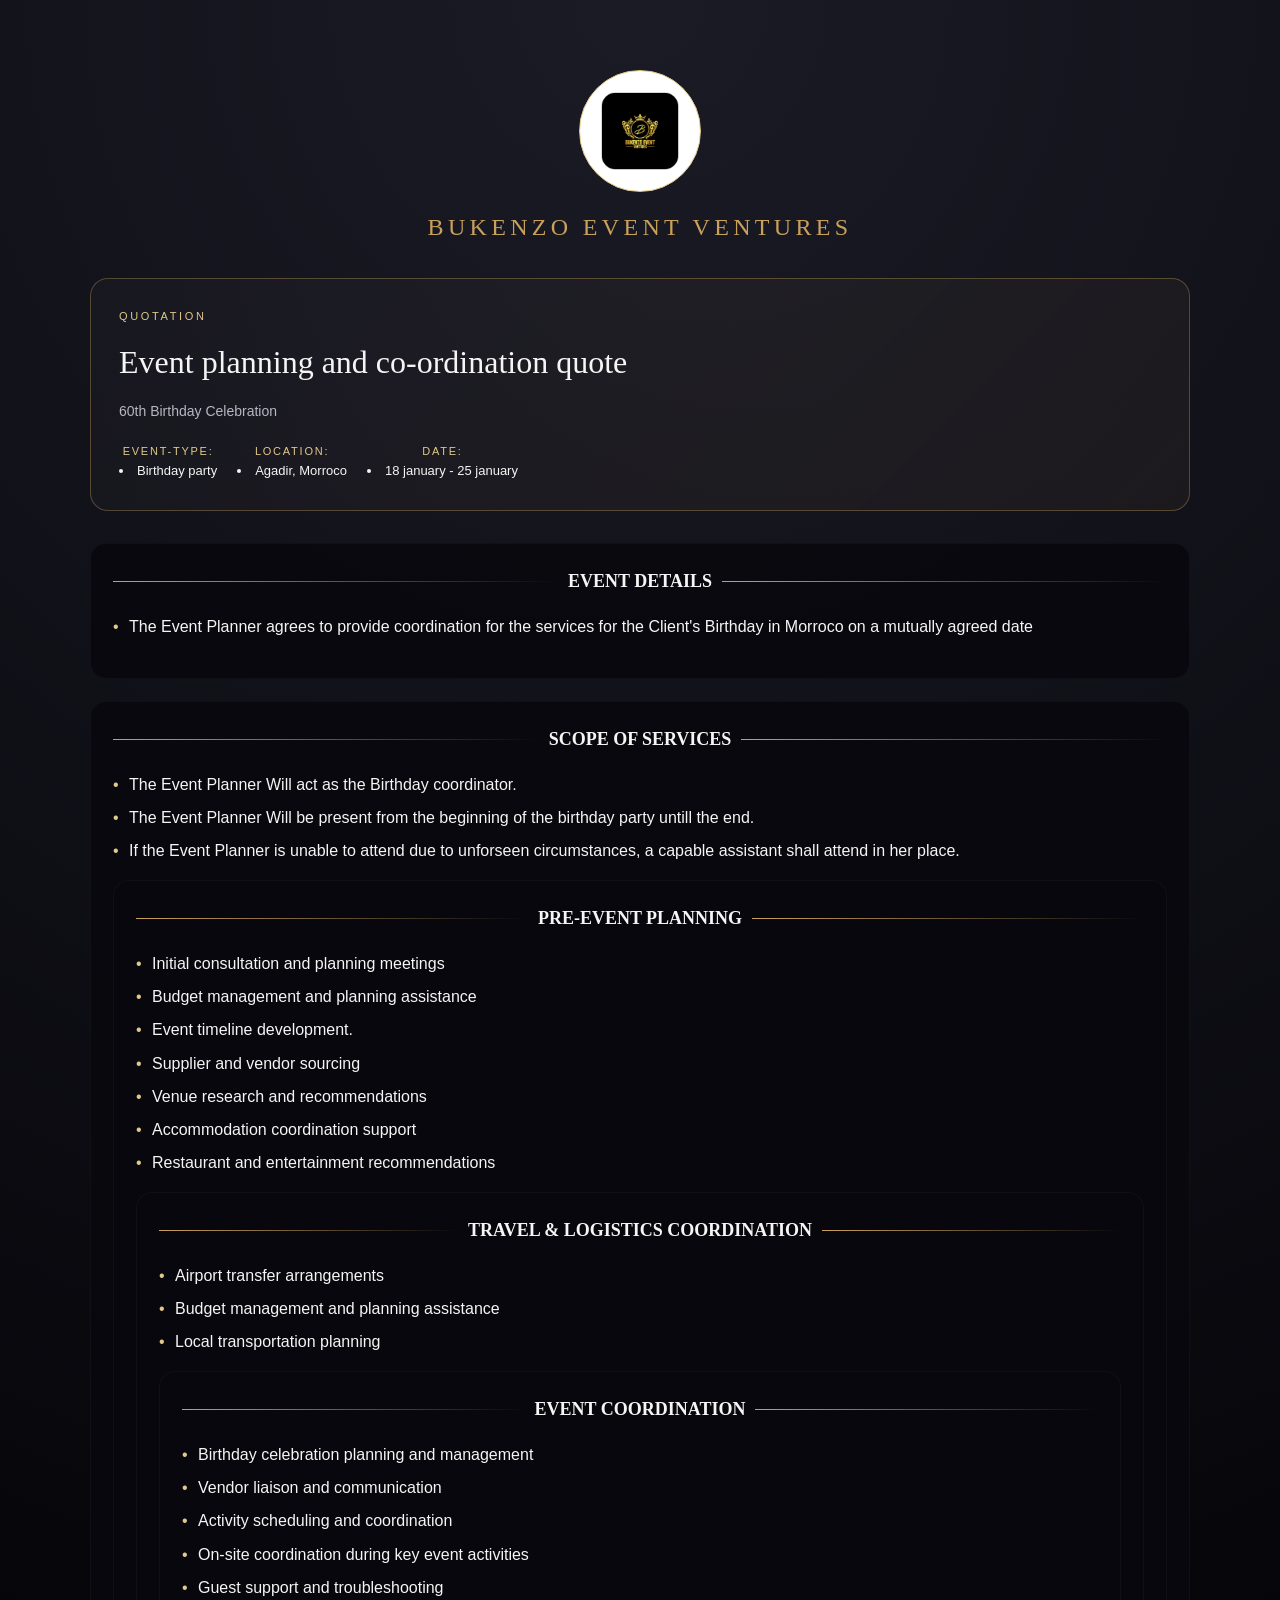
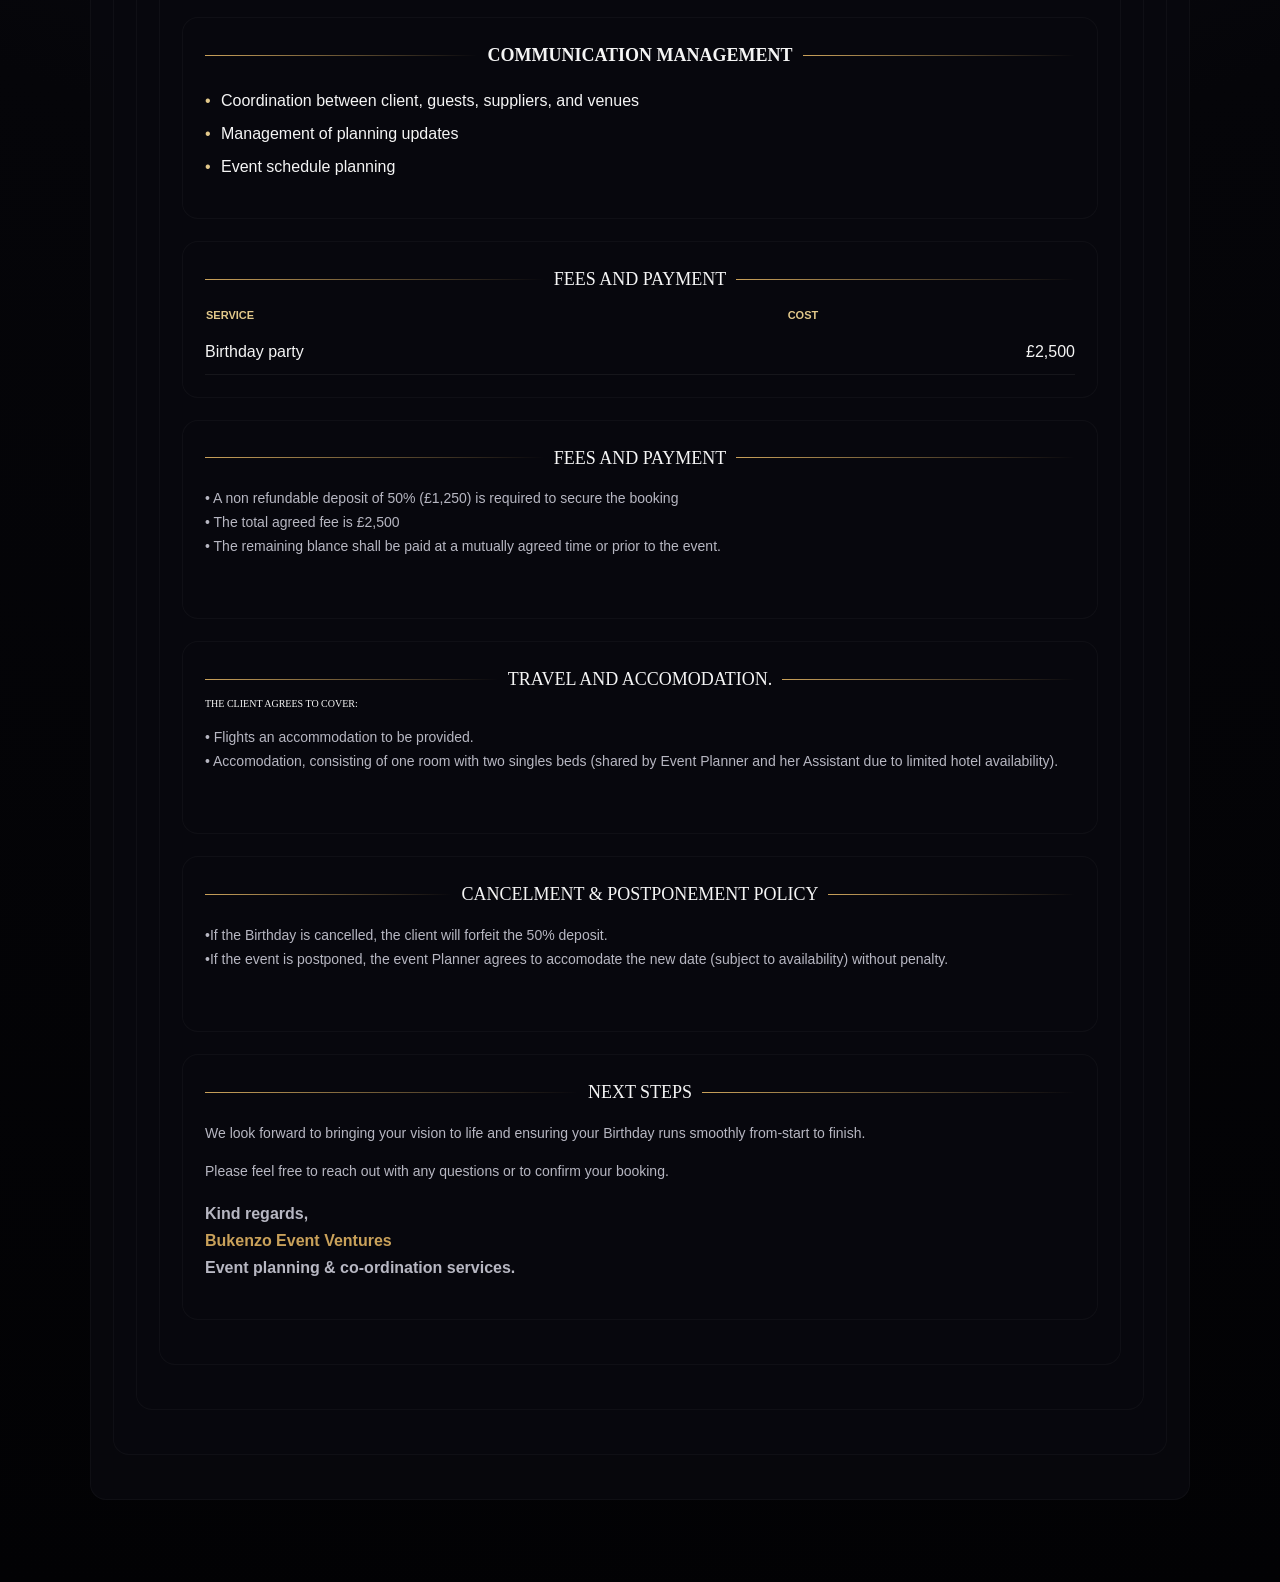
==== commit d4dad249: "Update index.html" ====
--- a/index.html
+++ b/index.html
@@ -48,8 +48,8 @@
       </div>
 
       <ul class="bullet-list">
-          <li><strong>The Event Planner agrees to provide coordination for the services for
-              the Client's Birthday in Morroco on a mutually agreed date</li></strong> 
+          <li>The Event Planner agrees to provide coordination for the services for
+              the Client's Birthday in Morroco on a mutually agreed date</li> 
       </ul>
   </div>
 
@@ -63,13 +63,9 @@
       </div>
 
       <ul class="bullet-list">
-          <li><strong>The Event Planner Will act as the Birthday coordinator.</li></strong> 
-          
-          <li><strong>The Event Planner Will be present from the beginning of the birthday party untill the end.</li></strong> 
-
-          <li><strong>The Event Planner may be accompanied by an assistant.</li></strong> 
-
-          <li><strong>If the Event Planner is unable to attend due to unforseen circumstances, a capable assistant shall attend in her place.</li></strong> 
+          <li>The Event Planner Will act as the Birthday coordinator.</li> 
+          <li>The Event Planner Will be present from the beginning of the birthday party untill the end.</li>
+          <li>If the Event Planner is unable to attend due to unforseen circumstances, a capable assistant shall attend in her place.</li> 
       </ul>
 
      <div class="section">
@@ -79,17 +75,13 @@
           <div class="section-line"></div>
       </div>
        <ul class="bullet-list">
-          <li><strong>Initial consultation and planning meetings </li></strong> 
-          
-          <li><strong>Budget management and planning assistance </li></strong> 
-
-          <li><strong>Event timeline development.</li></strong> 
-
-          <li><strong>Supplier and vendor sourcing </li></strong> 
-           <li><strong>Supplier and vendor sourcing </li></strong> 
-          <li><strong>Venue research and recommendations </li></strong>
-         <li><strong>Accommodation coordination support </li></strong>
-         <li><strong>Restaurant and entertainment recommendations </li></strong>
+          <li>Initial consultation and planning meetings </li>
+          <li>Budget management and planning assistance </li>
+          <li>Event timeline development.</li>
+          <li>Supplier and vendor sourcing </li> 
+          <li>Venue research and recommendations </li>
+         <li>Accommodation coordination support </li>
+         <li>Restaurant and entertainment recommendations </li>
       </ul>
 
          <div class="section">
@@ -99,13 +91,9 @@
           <div class="section-line"></div>
       </div>
              <ul class="bullet-list">
-          <li><strong>Airport transfer arrangements </li></strong> 
-          
-          <li><strong>Budget management and planning assistance </li></strong> 
-
-          <li><strong>Local transportation planning</li></strong> 
-
-          <li><strong>Guest itinerary preparation </li></strong> 
+          <li>Airport transfer arrangements </li> 
+          <li>Budget management and planning assistance </li> 
+          <li>Local transportation planning</li> 
             </ul>
 
              <div class="section">
@@ -115,14 +103,11 @@
           <div class="section-line"></div>
       </div>
        <ul class="bullet-list">
-          <li><strong>Birthday celebration planning and management </li></strong> 
-          
-          <li><strong>Vendor liaison and communication </li></strong> 
-
-          <li><strong>Activity scheduling and coordination </li></strong> 
-
-          <li><strong>On-site coordination during key event activities</li></strong> 
-           <li><strong>Guest support and troubleshooting  </li></strong> 
+          <li>Birthday celebration planning and management </li>
+          <li>Vendor liaison and communication </li> 
+          <li>Activity scheduling and coordination </li> 
+          <li>On-site coordination during key event activities</li> 
+           <li>Guest support and troubleshooting  </li> 
       </ul>
 
   <div class="section">
@@ -132,9 +117,9 @@
           <div class="section-line"></div>
       </div>
        <ul class="bullet-list">
-          <li><strong>Coordination between client, guests, suppliers, and venues </li></strong> 
-          <li><strong>Management of planning updates </li></strong> 
-          <li><strong>Event schedule distribution</li></strong> 
+          <li>Coordination between client, guests, suppliers, and venues </li> 
+          <li>Management of planning updates </li> 
+          <li>Event schedule planning</li>
       </ul>      
   </div>
   
@@ -186,7 +171,7 @@
       <div class="section-subtitle">The client agrees to cover:</div>
       
       <p class="confirmation-text">
-          • Flights for both Event Planner and her Assistant if needed and agreed by the celebrant.<br>
+          • Flights an accommodation  to be provided.<br>
           •	Accomodation, consisting of one room with two singles beds
           (shared by Event Planner and her Assistant due to limited hotel availability).<br><br>
       </p>
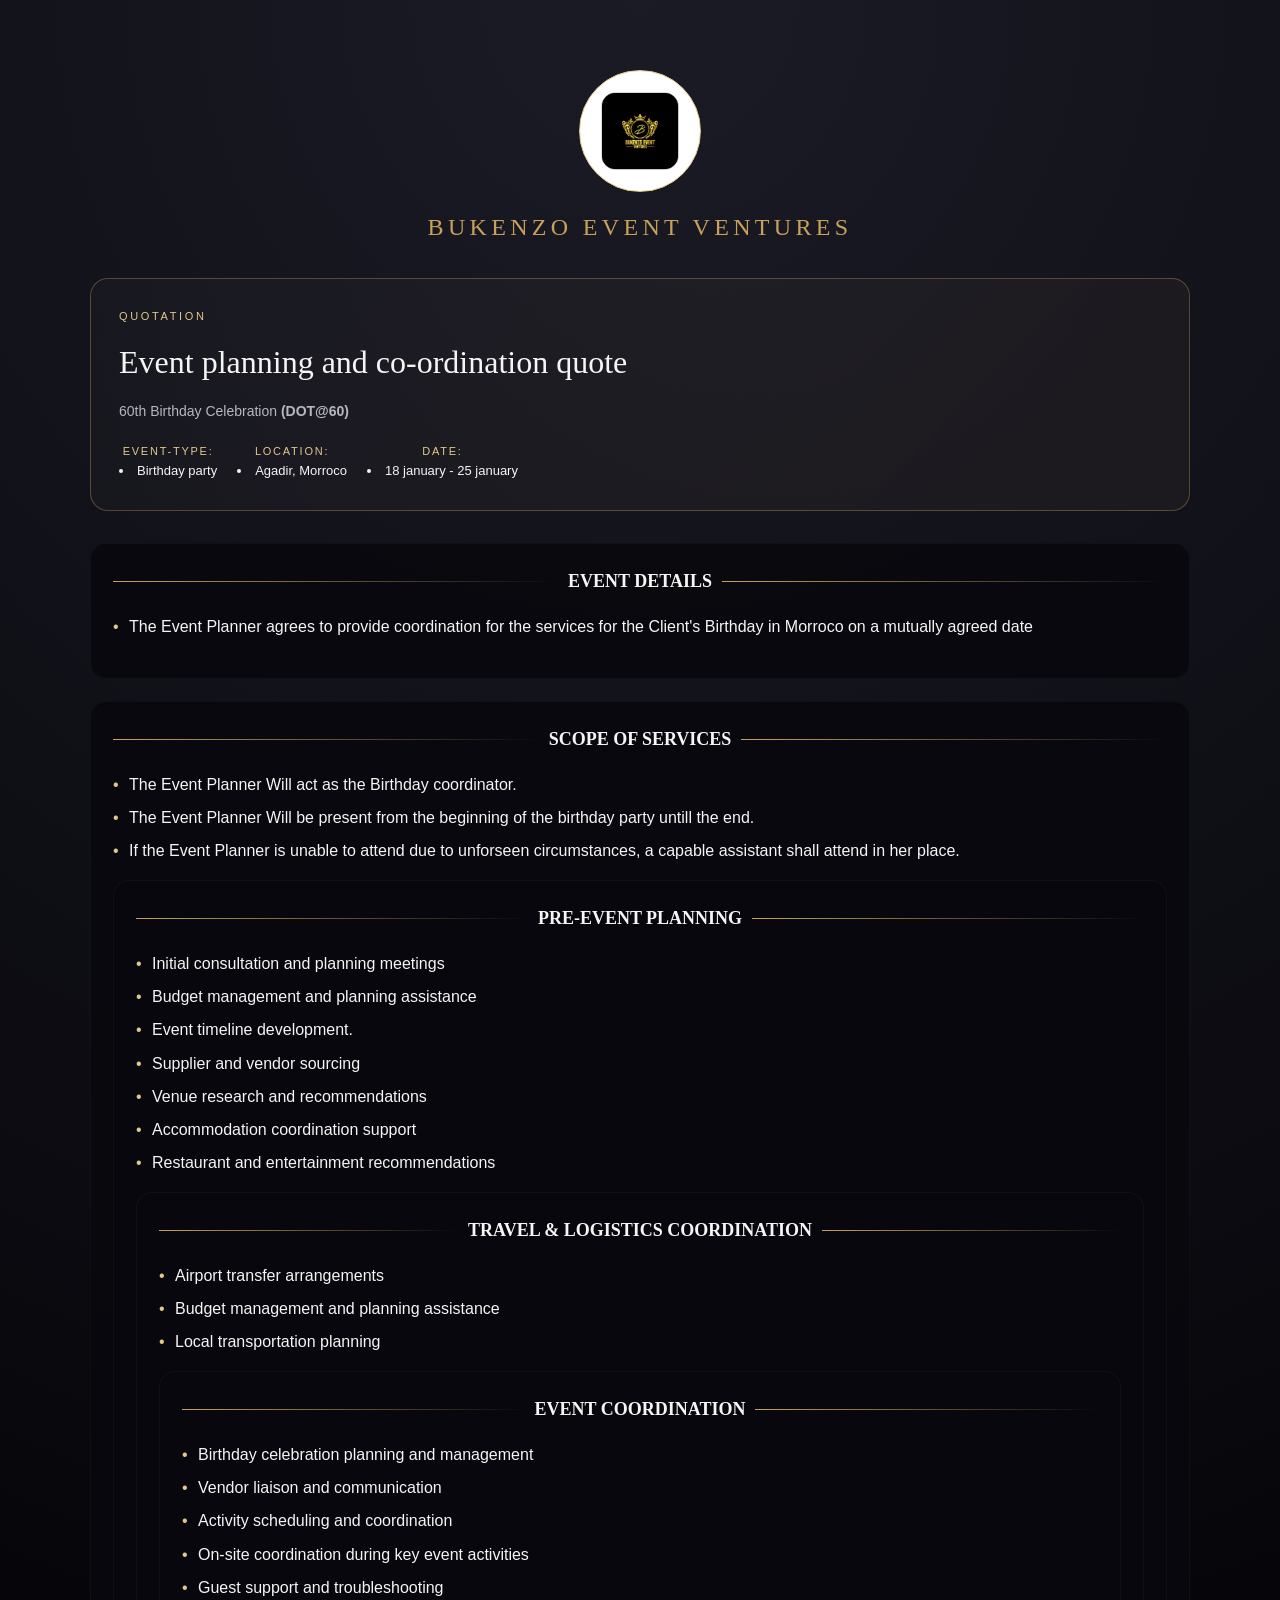
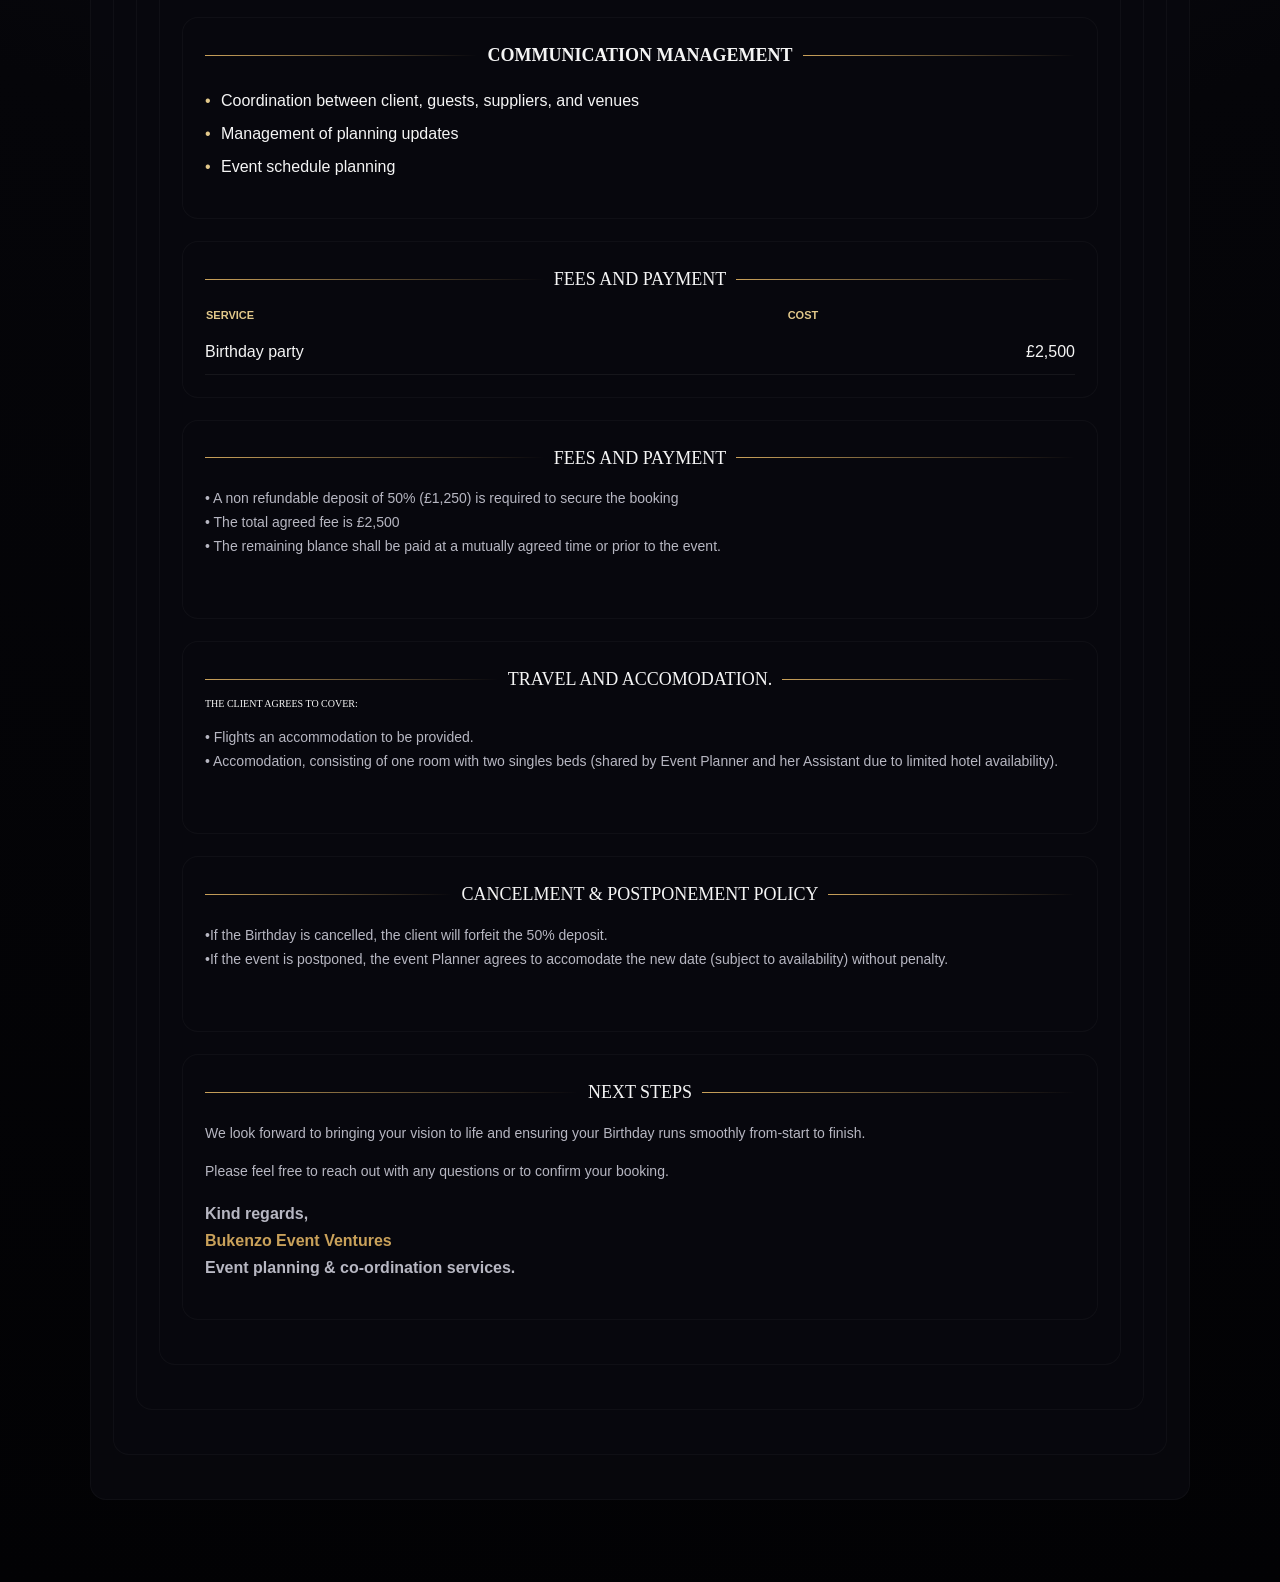
==== commit 36a0b605: "Update index.html" ====
--- a/index.html
+++ b/index.html
@@ -21,7 +21,7 @@
   <div class="hero-card">
       <div class="hero-eyebrow">Quotation</div>
       <div class="hero-title">Event planning and co-ordination quote</div>
-      <div class="hero-subtitle">60th Birthday Celebration</div>
+      <div class="hero-subtitle">60th Birthday Celebration <strong>(DOT@60)</strong></div>
 
       <div class="hero-meta">
           <div>
